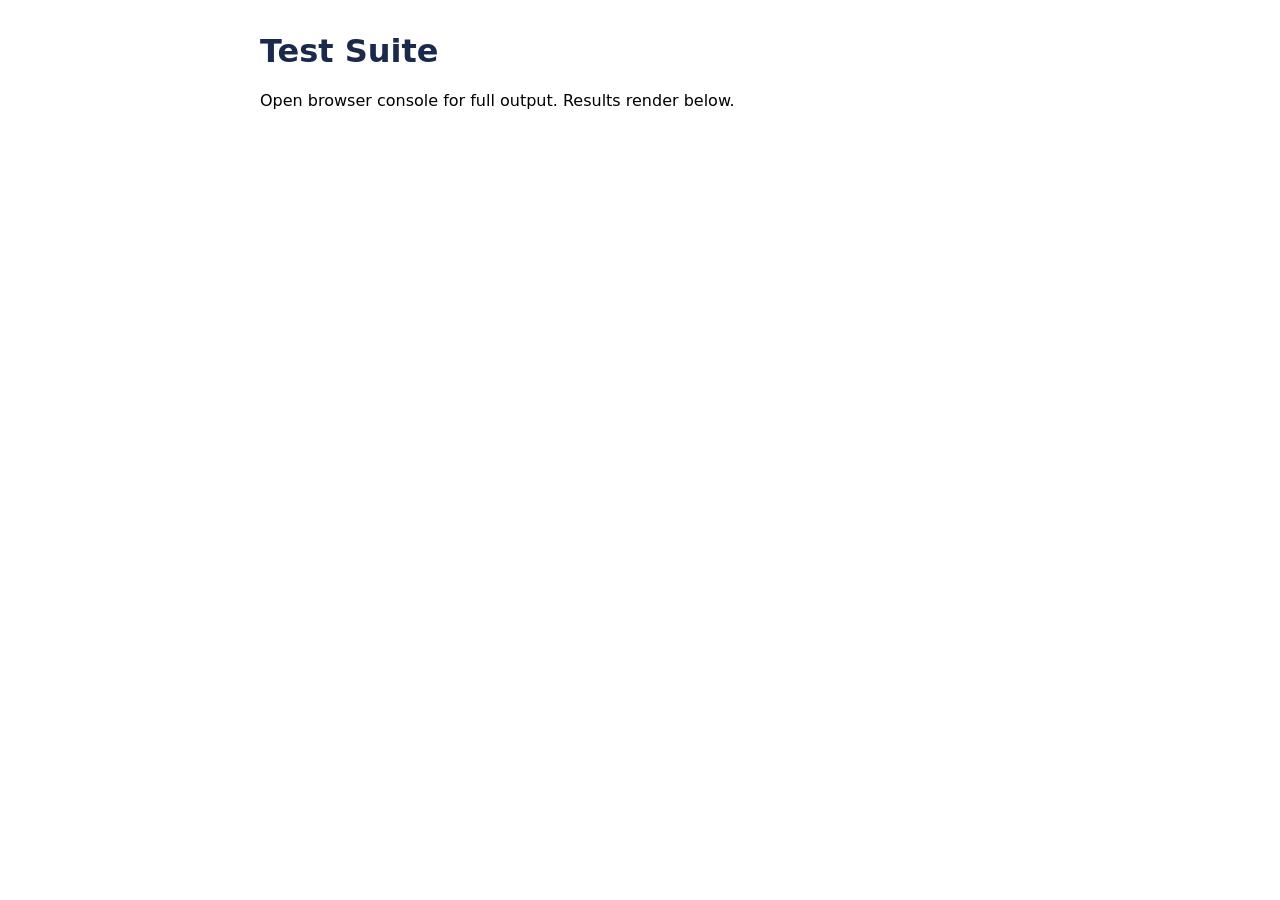
==== tests.html @ 8b006ded "Regex validation rules and test suite" ====
<!DOCTYPE html>
<html lang="en">
<head>
  <meta charset="UTF-8" />
  <meta name="viewport" content="width=device-width, initial-scale=1.0" />
  <title>Tests — Student Finance Tracker</title>
  <style>
    body { font-family: system-ui, sans-serif; max-width: 760px; margin: 2rem auto; padding: 0 1rem; }
    h1   { color: #1B2A4A; }
    h2   { color: #2C3E6B; margin-top: 2rem; border-bottom: 2px solid #D1D9E6; padding-bottom: .4rem; }
    .pass { color: #2E7D32; }
    .fail { color: #C62828; font-weight: bold; }
    .result { font-family: monospace; font-size: .9rem; margin: .25rem 0; }
    #summary { margin-top: 2rem; font-size: 1.1rem; font-weight: bold; }
  </style>
</head>
<body>
  <h1>Test Suite</h1>
  <p>Open browser console for full output. Results render below.</p>
  <div id="output"></div>
  <div id="summary"></div>

<script type="module">
import {
  validateDescription, validateAmount, validateDate,
  validateCategory, validateBudgetCap, validateRate,
  RE_DUPLICATE_WORD,
} from './scripts/validators.js';
import { compileRegex, highlight, matchesSearch } from './scripts/search.js';

const out     = document.getElementById('output');
let passed = 0, failed = 0;

function assert(label, condition) {
  const ok = Boolean(condition);
  ok ? passed++ : failed++;
  const p = document.createElement('p');
  p.className = `result ${ok ? 'pass' : 'fail'}`;
  p.textContent = `${ok ? '✓' : '✗'} ${label}`;
  out.appendChild(p);
}

function section(title) {
  const h = document.createElement('h2');
  h.textContent = title;
  out.appendChild(h);
}

// ── validateDescription ────────────────────────────────────
section('validateDescription');
assert('valid description',                  validateDescription('Lunch at cafeteria') === null);
assert('empty string → error',               validateDescription('') !== null);
assert('leading space → error',              validateDescription(' Lunch') !== null);
assert('trailing space → error',             validateDescription('Lunch ') !== null);
assert('single word valid',                  validateDescription('Coffee') === null);
assert('duplicate word → error',             validateDescription('the the coffee') !== null);
assert('over 120 chars → error',             validateDescription('a'.repeat(121)) !== null);

// ── validateAmount ─────────────────────────────────────────
section('validateAmount');
assert('integer valid',                      validateAmount('12') === null);
assert('decimal valid',                      validateAmount('12.50') === null);
assert('zero valid',                         validateAmount('0') === null);
assert('empty → error',                      validateAmount('') !== null);
assert('negative → error',                   validateAmount('-5') !== null);
assert('three decimals → error',             validateAmount('1.123') !== null);
assert('letters → error',                    validateAmount('abc') !== null);
assert('leading zero → error',               validateAmount('01') !== null);
assert('max boundary valid',                 validateAmount('99999.99') === null);
assert('over max → error',                   validateAmount('100000') !== null);

// ── validateDate ───────────────────────────────────────────
section('validateDate');
assert('valid date',                         validateDate('2025-09-25') === null);
assert('empty → error',                      validateDate('') !== null);
assert('wrong format → error',               validateDate('25-09-2025') !== null);
assert('invalid month 13 → error',           validateDate('2025-13-01') !== null);
assert('invalid day 00 → error',             validateDate('2025-09-00') !== null);
assert('edge: Jan 1st valid',                validateDate('2025-01-01') === null);
assert('edge: Dec 31st valid',               validateDate('2025-12-31') === null);

// ── validateCategory ──────────────────────────────────────
section('validateCategory');
assert('valid category',                     validateCategory('Food') === null);
assert('empty → error',                      validateCategory('') !== null);

// ── validateBudgetCap ─────────────────────────────────────
section('validateBudgetCap');
assert('valid cap',                          validateBudgetCap('1000') === null);
assert('decimal cap valid',                  validateBudgetCap('999.99') === null);
assert('empty → error',                      validateBudgetCap('') !== null);
assert('letters → error',                    validateBudgetCap('abc') !== null);

// ── validateRate ──────────────────────────────────────────
section('validateRate');
assert('valid rate',                         validateRate('0.92') === null);
assert('zero rate → error',                  validateRate('0') !== null);
assert('empty → error',                      validateRate('') !== null);

// ── RE_DUPLICATE_WORD (advanced back-reference) ────────────
section('RE_DUPLICATE_WORD (back-reference)');
assert('detects "the the"',                  RE_DUPLICATE_WORD.test('the the coffee'));
assert('detects "coffee coffee"',            RE_DUPLICATE_WORD.test('I had coffee coffee'));
assert('no duplicate → no match',            !RE_DUPLICATE_WORD.test('I had coffee'));
assert('case-insensitive: "The the"',        RE_DUPLICATE_WORD.test('The the book'));

// ── compileRegex ──────────────────────────────────────────
section('compileRegex');
assert('valid pattern returns RegExp',       compileRegex('food') instanceof RegExp);
assert('empty string returns null',          compileRegex('') === null);
assert('invalid pattern returns null',       compileRegex('[invalid') === null);
assert('case-insensitive by default',        compileRegex('food').flags.includes('i'));
assert('case-sensitive when requested',      !compileRegex('food', true).flags.includes('i'));

// ── highlight ─────────────────────────────────────────────
section('highlight');
const re = compileRegex('coffee');
assert('wraps match in <mark>',              highlight('Coffee shop', re).includes('<mark>'));
assert('no regex → plain escaped text',      highlight('Coffee shop', null) === 'Coffee shop');
assert('escapes HTML < >',                   highlight('<script>', null) === '&lt;script&gt;');
assert('does not double-escape marks',       !highlight('Coffee', re).includes('&lt;mark&gt;'));

// ── matchesSearch ─────────────────────────────────────────
section('matchesSearch');
const rec = { description: 'Coffee with friends', category: 'Entertainment', date: '2025-09-28', amount: 8.75 };
assert('matches description',                matchesSearch(rec, compileRegex('coffee')));
assert('matches category',                   matchesSearch(rec, compileRegex('entertainment')));
assert('matches date',                       matchesSearch(rec, compileRegex('2025')));
assert('no match returns false',             !matchesSearch(rec, compileRegex('xyz123')));
assert('null regex → always true',           matchesSearch(rec, null));

// ── Summary ───────────────────────────────────────────────
const summary = document.getElementById('summary');
summary.textContent = `Results: ${passed} passed, ${failed} failed out of ${passed + failed} tests.`;
summary.style.color = failed === 0 ? '#2E7D32' : '#C62828';
</script>
</body>
</html>
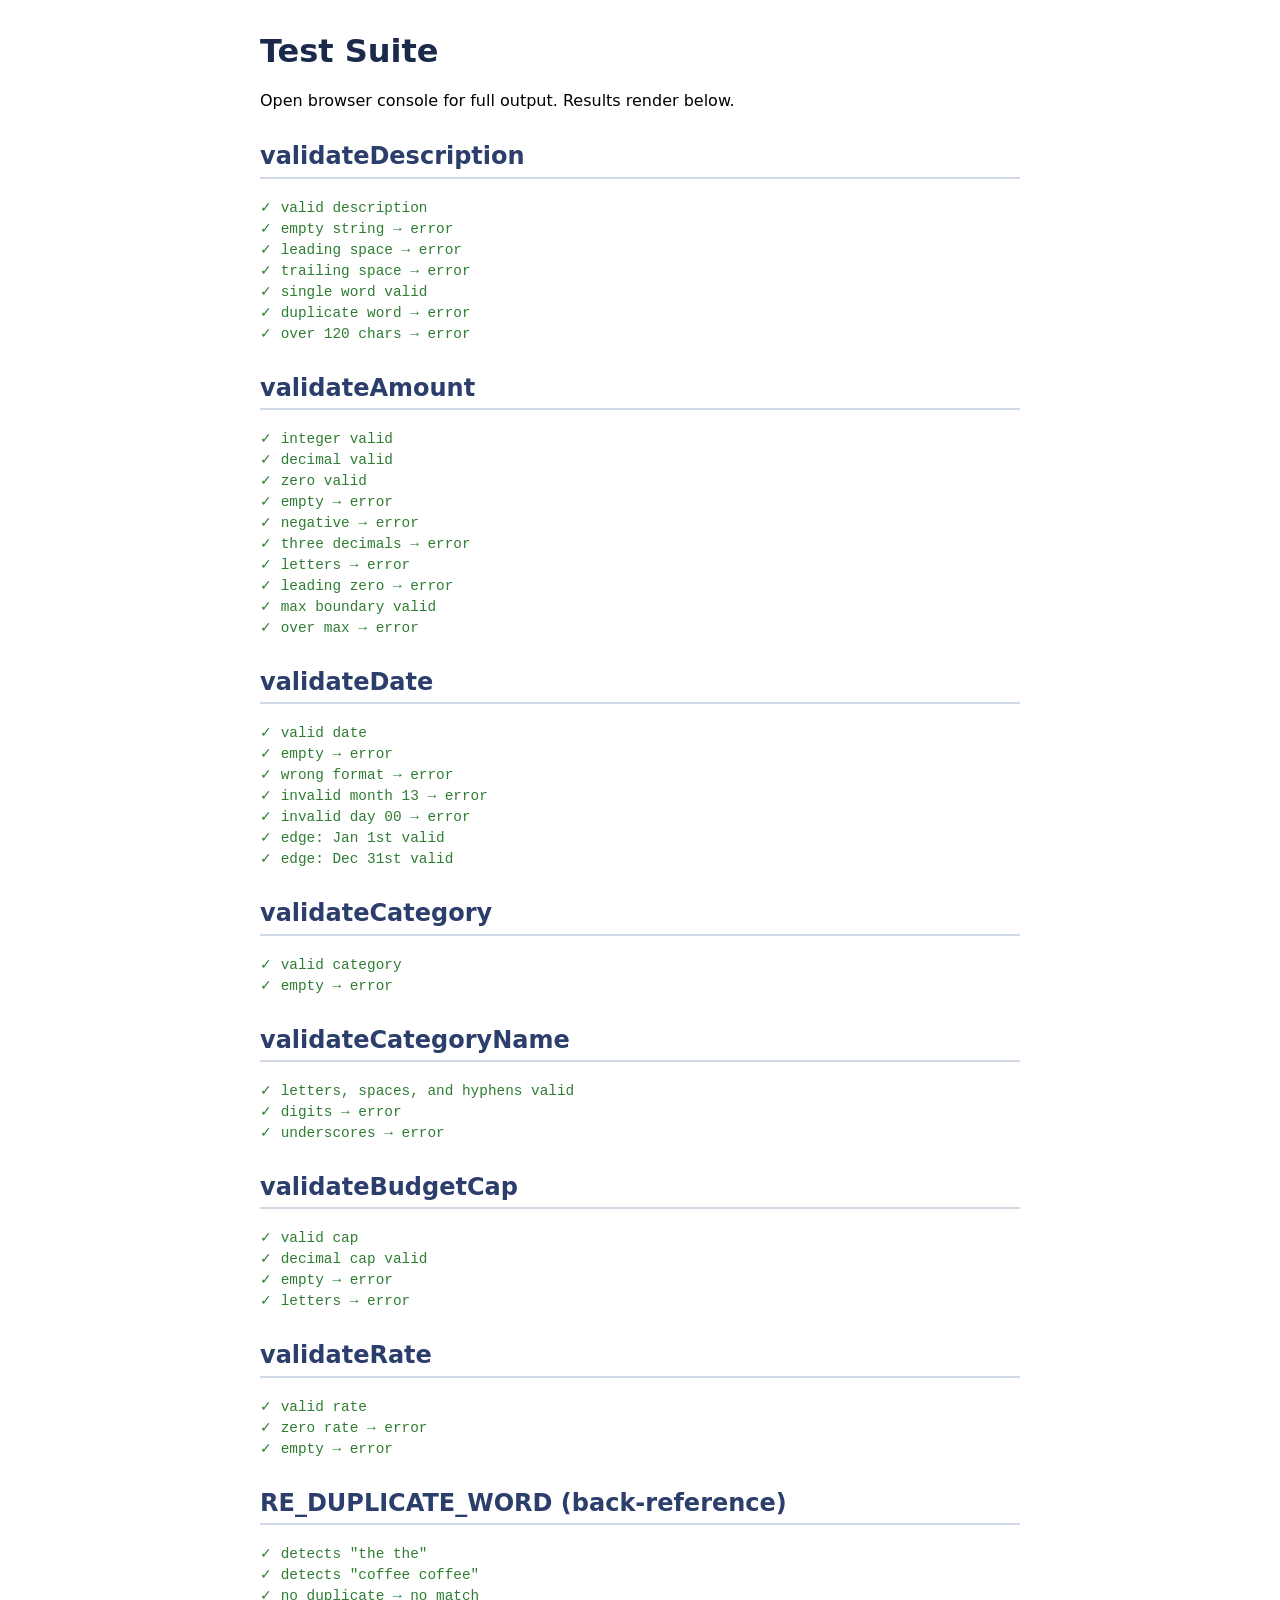
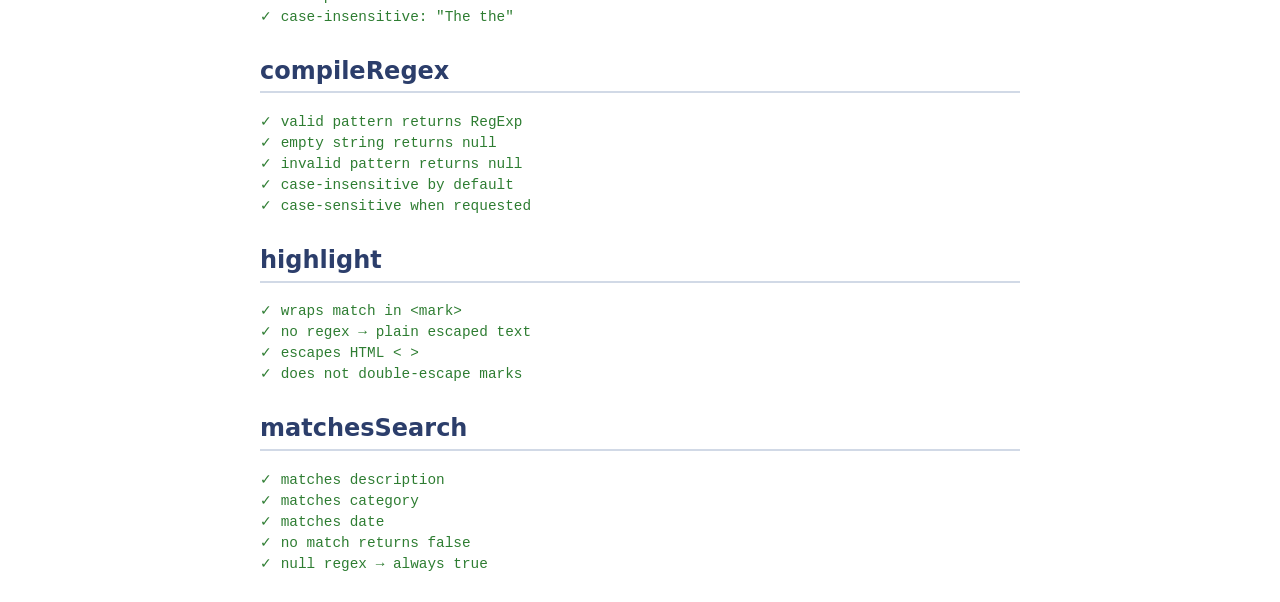
==== commit 006a2d61: "Add category-regex assertions" ====
--- a/tests.html
+++ b/tests.html
@@ -23,7 +23,7 @@
 <script type="module">
 import {
   validateDescription, validateAmount, validateDate,
-  validateCategory, validateBudgetCap, validateRate,
+  validateCategory, validateCategoryName, validateBudgetCap, validateRate,
   RE_DUPLICATE_WORD,
 } from './scripts/validators.js';
 import { compileRegex, highlight, matchesSearch } from './scripts/search.js';
@@ -84,6 +84,12 @@
 assert('valid category',                     validateCategory('Food') === null);
 assert('empty → error',                      validateCategory('') !== null);
 
+// ── validateCategoryName ──────────────────────────────────
+section('validateCategoryName');
+assert('letters, spaces, and hyphens valid', validateCategoryName('Self Care') === null);
+assert('digits → error',                      validateCategoryName('Books123') !== null);
+assert('underscores → error',                 validateCategoryName('Self_Care') !== null);
+
 // ── validateBudgetCap ─────────────────────────────────────
 section('validateBudgetCap');
 assert('valid cap',                          validateBudgetCap('1000') === null);
